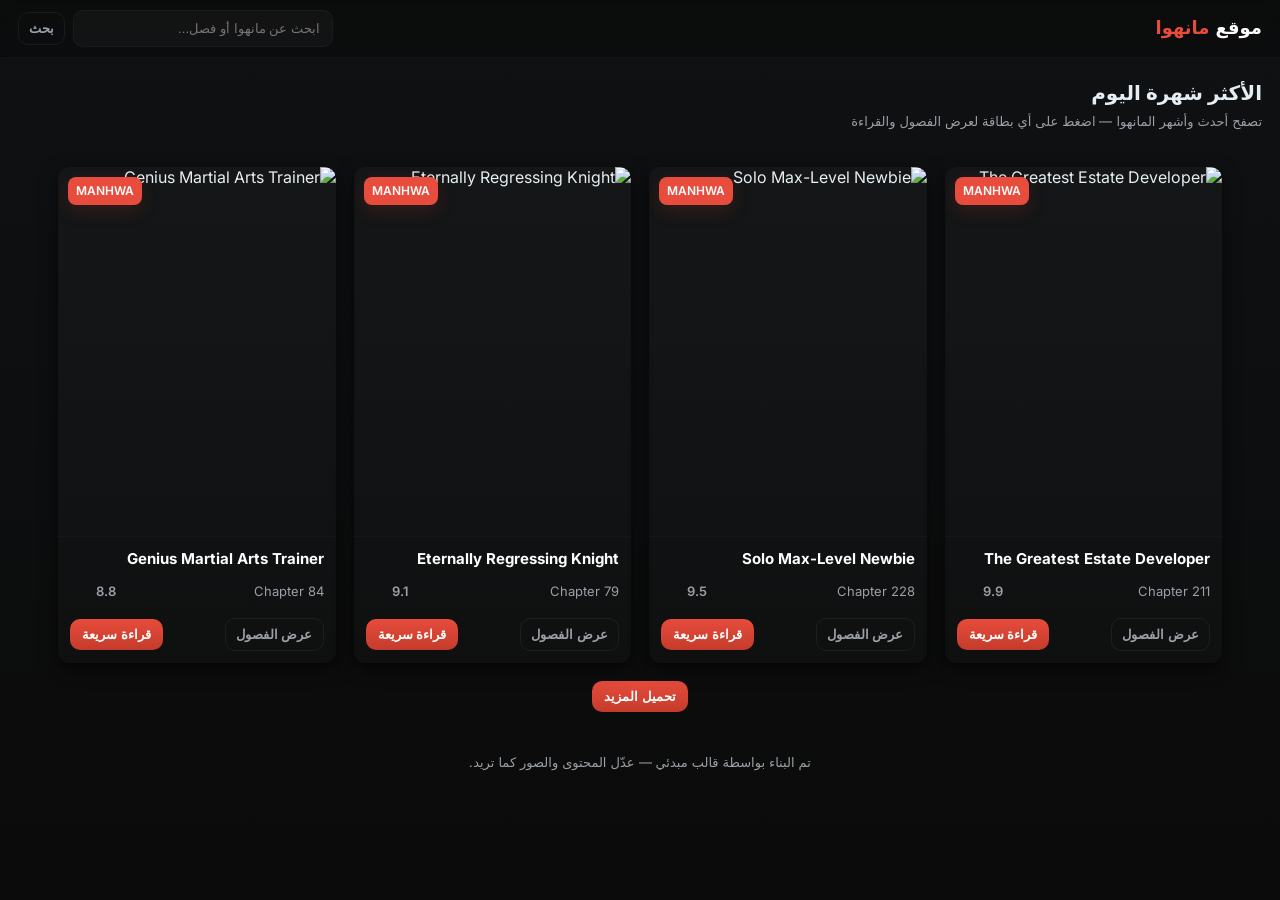
==== index.html @ a272f9aa "Add files via upload" ====
<!DOCTYPE html>
<html lang="ar" dir="rtl">
<head>
  <meta charset="utf-8" />
  <meta name="viewport" content="width=device-width,initial-scale=1" />
  <title>موقع مانهوا - الصفحة الرئيسية</title>

  <!-- Google Font -->
  <link href="https://fonts.googleapis.com/css2?family=Inter:wght@300;400;600;700&display=swap" rel="stylesheet">

  <style>
    :root{
      --bg:#0f1113;
      --card:#141617;
      --muted:#9aa0a6;
      --accent:#e74c3c;
      --accent-dark:#c43b2b;
      --glass: rgba(255,255,255,0.03);
      --radius:12px;
      --gap:18px;
    }
    *{box-sizing:border-box}
    html,body{height:100%}
    body{
      margin:0;
      font-family:Inter, system-ui, "Segoe UI", Roboto, "Helvetica Neue", Arial;
      background:linear-gradient(180deg,var(--bg),#0b0b0b);
      color:#e6eef3;
      -webkit-font-smoothing:antialiased;
      -moz-osx-font-smoothing:grayscale;
      line-height:1.35;
      padding-bottom:40px;
    }

    /* Navbar */
    nav{
      position:sticky;
      top:0;
      z-index:60;
      backdrop-filter: blur(6px);
      background:linear-gradient(180deg, rgba(10,10,10,0.7), rgba(10,10,10,0.55));
      border-bottom:1px solid rgba(255,255,255,0.03);
      padding:10px 18px;
      display:flex;
      align-items:center;
      gap:12px;
    }
    .logo{
      display:flex;
      gap:6px;
      align-items:baseline;
      font-weight:700;
      font-size:18px;
    }
    .logo .white{color:#fff}
    .logo .red{color:var(--accent); margin-left:6px}

    .search-box{
      margin-inline-start:auto;
      display:flex;
      gap:8px;
      align-items:center;
    }
    .search-box input{
      width:260px;
      max-width:40vw;
      background:var(--glass);
      border:1px solid rgba(255,255,255,0.03);
      padding:10px 12px;
      border-radius:10px;
      color:var(--muted);
      outline:none;
    }
    .menu-toggle{
      display:none;
      background:transparent;
      border:0;
      color:var(--muted);
      font-size:18px;
      margin-inline-start:8px;
    }

    /* Header / Hero */
    .hero{
      padding:22px 18px;
    }
    .hero-top{
      display:flex;
      gap:18px;
      align-items:center;
    }
    .hero-title{
      font-size:20px;
      font-weight:700;
    }
    .hero-sub{
      color:var(--muted);
      font-size:13px;
      margin-top:6px;
    }

    /* Grid listing */
    .listing{
      padding:14px 18px;
      max-width:1200px;
      margin-inline:auto;
    }
    .grid{
      display:grid;
      grid-template-columns: repeat(2, 1fr);
      gap:var(--gap);
    }

    @media(min-width:720px){
      .grid{grid-template-columns: repeat(3, 1fr);}
    }
    @media(min-width:1000px){
      .grid{grid-template-columns: repeat(4, 1fr);}
      .search-box input{max-width:26vw}
    }

    .card{
      background:linear-gradient(180deg,var(--card), rgba(255,255,255,0.01));
      border-radius:var(--radius);
      overflow:hidden;
      box-shadow: 0 6px 18px rgba(0,0,0,0.6);
      transition: transform .16s ease, box-shadow .16s ease;
      position:relative;
      min-height:220px;
      display:flex;
      flex-direction:column;
    }
    .card:hover{ transform: translateY(-6px); box-shadow:0 18px 40px rgba(0,0,0,0.7);}

    .cover{
      width:100%;
      aspect-ratio: 3/4;
      object-fit:cover;
      display:block;
      border-bottom:1px solid rgba(255,255,255,0.02);
    }
    .badge{
      position:absolute;
      top:10px;
      left:10px; /* note: rtl so left is visually start */
      background:var(--accent);
      color:#fff;
      font-size:12px;
      padding:6px 8px;
      border-radius:8px;
      font-weight:600;
      box-shadow: 0 6px 18px rgba(196,59,43,0.2);
    }
    .card-body{
      padding:12px;
      display:flex;
      gap:8px;
      flex-direction:column;
      flex:1;
    }
    .title{
      font-size:15px;
      font-weight:700;
      margin:0 0 6px 0;
      color:#fff;
    }
    .meta{
      display:flex;
      gap:8px;
      align-items:center;
      color:var(--muted);
      font-size:13px;
    }

    .stars{
      display:inline-flex;
      gap:3px;
      align-items:center;
    }
    .stars i{color: #f1c40f; font-size:12px}
    .rating-num{color:var(--muted); margin-inline-end:6px; font-weight:600}

    .card-footer{
      display:flex;
      justify-content:space-between;
      align-items:center;
      margin-top:auto;
      gap:8px;
    }
    .btn-small{
      background:transparent;
      border:1px solid rgba(255,255,255,0.06);
      padding:8px 10px;
      border-radius:10px;
      color:var(--muted);
      font-weight:600;
      cursor:pointer;
    }
    .btn-primary{
      background:linear-gradient(180deg,var(--accent), var(--accent-dark));
      color:#fff;
      border:0;
      padding:8px 12px;
      border-radius:10px;
      cursor:pointer;
      font-weight:700;
    }

    /* load more */
    .load-more{
      display:flex;
      justify-content:center;
      margin-top:18px;
    }

    /* modal chapters */
    .modal-backdrop{
      position:fixed;
      inset:0;
      background:rgba(0,0,0,0.6);
      display:flex;
      align-items:center;
      justify-content:center;
      z-index:120;
      visibility:hidden;
      opacity:0;
      transition:opacity .16s ease, visibility .16s;
    }
    .modal-backdrop.open{visibility:visible; opacity:1}
    .modal{
      width:94%;
      max-width:720px;
      background:linear-gradient(180deg, #0f1113, #0b0b0b);
      border-radius:12px;
      padding:18px;
      border:1px solid rgba(255,255,255,0.03);
      box-shadow: 0 20px 50px rgba(0,0,0,0.7);
    }
    .modal h3{margin:0 0 10px 0; font-size:18px}
    .chapters{
      display:grid;
      grid-template-columns: repeat(2, 1fr);
      gap:10px;
      margin-top:10px;
    }
    .chapter{
      padding:10px;
      background:rgba(255,255,255,0.02);
      border-radius:8px;
      display:flex;
      align-items:center;
      justify-content:space-between;
      gap:10px;
      cursor:pointer;
      border:1px solid rgba(255,255,255,0.02);
    }

    /* reader overlay */
    .reader{
      position:fixed;
      inset:0;
      z-index:150;
      background:#000;
      display:flex;
      flex-direction:column;
      visibility:hidden;
      opacity:0;
      transition:opacity .12s ease, visibility .12s;
    }
    .reader.open{visibility:visible; opacity:1}
    .reader .topbar{
      display:flex;
      gap:8px;
      align-items:center;
      padding:10px;
      color:#fff;
      background:linear-gradient(180deg, rgba(0,0,0,0.6), rgba(0,0,0,0.2));
    }
    .reader .pages{
      flex:1;
      display:flex;
      align-items:center;
      justify-content:center;
      padding:10px;
      overflow:auto;
    }
    .reader img{max-width:100%; height:auto; display:block; margin-inline:auto;}

    /* empty state */
    .empty{
      text-align:center;
      color:var(--muted);
      padding:40px 18px;
    }

    footer{
      margin-top:28px;
      color:var(--muted);
      text-align:center;
      font-size:13px;
    }

    /* small responsive tweaks */
    @media(max-width:420px){
      .grid{grid-template-columns: repeat(2, 1fr)}
      .search-box input{display:none}
      .menu-toggle{display:inline-block}
    }
  </style>
</head>
<body>

  <!-- NAV -->
  <nav>
    <div class="logo"><span class="white">موقع</span><span class="red">مانهوا</span></div>

    <div class="search-box" aria-hidden="false">
      <input id="searchInput" placeholder="ابحث عن مانهوا أو فصل..." />
      <button class="btn-small" onclick="applySearch()">بحث</button>
    </div>

    <button class="menu-toggle" onclick="toggleFilters()">≡</button>
  </nav>

  <!-- HERO -->
  <header class="hero">
    <div class="hero-top">
      <div>
        <div class="hero-title">الأكثر شهرة اليوم</div>
        <div class="hero-sub">تصفح أحدث وأشهر المانهوا — اضغط على أي بطاقة لعرض الفصول والقراءة</div>
      </div>
    </div>
  </header>

  <!-- LISTING -->
  <main class="listing" id="listingRoot">
    <section class="grid" id="grid">
      <!-- بطاقات ديناميكية تُضاف بواسطة JS -->
    </section>

    <div class="load-more">
      <button id="loadMoreBtn" class="btn-primary" onclick="loadMore()">تحميل المزيد</button>
    </div>

    <div id="emptyState" class="empty" style="display:none">
      لا توجد نتائج للبحث.
    </div>
  </main>

  <!-- Modal فصول -->
  <div id="modalBackdrop" class="modal-backdrop" onclick="closeModal(event)">
    <div class="modal" role="dialog" aria-modal="true" onclick="event.stopPropagation()">
      <div style="display:flex; justify-content:space-between; align-items:center;">
        <h3 id="modalTitle">فصول السلسلة</h3>
        <button class="btn-small" onclick="closeModal()">إغلاق</button>
      </div>
      <div id="chaptersContainer" class="chapters" style="margin-top:12px">
        <!-- فصول ستظهر هنا -->
      </div>
    </div>
  </div>

  <!-- Reader Overlay -->
  <div id="reader" class="reader" aria-hidden="true">
    <div class="topbar">
      <button class="btn-small" onclick="closeReader()">خروج</button>
      <div id="readerTitle" style="margin-inline-start:12px; font-weight:700"></div>
      <div style="margin-inline-start:auto; color:var(--muted)" id="readerPage"></div>
      <button class="btn-small" id="prevPage" onclick="prevPage()">السابق</button>
      <button class="btn-primary" id="nextPage" onclick="nextPage()">التالي</button>
    </div>
    <div class="pages" id="readerPages">
      <!-- صورة الفصل -->
    </div>
  </div>

  <footer>
    تم البناء بواسطة قالب مبدئي — عدّل المحتوى والصور كما تريد.
  </footer>

  <!-- Script: بيانات وهمية + منطق العرض -->
  <script>
    /* مثال لبيانات مانهوا — استبدل هذه البيانات بما تريد أو اجلبها ديناميكياً من API */
    const mangas = [
      {
        id: 'm1',
        title: 'The Greatest Estate Developer',
        cover: 'https://i.imgur.com/6Z2Q3ZP.jpg', // ضع رابط غلاف
        latest: 'Chapter 211',
        rating: 9.9,
        type: 'MANHWA',
        chapters: [
          { id:'c211', title:'Chapter 211', pages: ['https://i.imgur.com/2Y2Qn6s.jpg']},
          { id:'c210', title:'Chapter 210', pages: ['https://i.imgur.com/2Y2Qn6s.jpg']},
        ]
      },
      {
        id: 'm2',
        title: 'Solo Max-Level Newbie',
        cover: 'https://i.imgur.com/3QqKq4x.jpg',
        latest: 'Chapter 228',
        rating: 9.5,
        type: 'MANHWA',
        chapters: [
          { id:'c228', title:'Chapter 228', pages: ['https://i.imgur.com/2Y2Qn6s.jpg']},
          { id:'c227', title:'Chapter 227', pages: ['https://i.imgur.com/2Y2Qn6s.jpg']},
        ]
      },
      {
        id: 'm3',
        title: 'Eternally Regressing Knight',
        cover: 'https://i.imgur.com/2m2Y4nA.jpg',
        latest: 'Chapter 79',
        rating: 9.1,
        type: 'MANHWA',
        chapters: [
          { id:'c79', title:'Chapter 79', pages: ['https://i.imgur.com/2Y2Qn6s.jpg']},
          { id:'c78', title:'Chapter 78', pages: ['https://i.imgur.com/2Y2Qn6s.jpg']},
        ]
      },
      {
        id: 'm4',
        title: 'Genius Martial Arts Trainer',
        cover: 'https://i.imgur.com/9Kp6a0T.jpg',
        latest: 'Chapter 84',
        rating: 8.8,
        type: 'MANHWA',
        chapters: [
          { id:'c84', title:'Chapter 84', pages: ['https://i.imgur.com/2Y2Qn6s.jpg']},
          { id:'c83', title:'Chapter 83', pages: ['https://i.imgur.com/2Y2Qn6s.jpg']},
        ]
      }
      // أضف المزيد حسب الحاجة
    ];

    // محاكاة صفحة / تحميل المزيد
    let page = 1;
    const perPage = 8; // كم بطاقة في كل تحميل
    const grid = document.getElementById('grid');
    const emptyState = document.getElementById('emptyState');

    // الدالة التي تبني بطاقة HTML لكل مانهوا
    function createCard(m){
      const card = document.createElement('article');
      card.className = 'card';
      card.dataset.id = m.id;

      card.innerHTML = `
        <div style="position:relative">
          <img loading="lazy" class="cover" src="${m.cover}" alt="${escapeHtml(m.title)}">
          <div class="badge">${m.type}</div>
        </div>
        <div class="card-body">
          <h4 class="title">${escapeHtml(m.title)}</h4>
          <div class="meta">
            <div>${m.latest}</div>
            <div style="flex:1"></div>
            <div class="rating-num">${m.rating}</div>
            <div class="stars">${buildStars(m.rating)}</div>
          </div>

          <div class="card-footer" style="margin-top:10px">
            <button class="btn-small" onclick="openChapters('${m.id}')">عرض الفصول</button>
            <button class="btn-primary" onclick="quickRead('${m.id}')">قراءة سريعة</button>
          </div>
        </div>
      `;
      return card;
    }

    // إضافة مجموعة إلى الشبكة
    function render(items, replace=false){
      if(replace) grid.innerHTML = '';
      if(!items || items.length===0){
        emptyState.style.display = 'block';
        return;
      } else {
        emptyState.style.display = 'none';
      }
      items.forEach(it=> grid.appendChild(createCard(it)));
    }

    // تحميل أول دفعة
    function loadInitial(){
      // لو عندك API استخدم fetch هنا؛ الآن نستخدم بيانات محلية
      const start = (page-1)*perPage;
      const chunk = mangas.slice(start, start+perPage);
      render(chunk, page===1);
      page++;
    }

    // زر تحميل المزيد
    function loadMore(){
      const start = (page-1)*perPage;
      const chunk = mangas.slice(start, start+perPage);
      if(chunk.length===0){
        document.getElementById('loadMoreBtn').innerText = 'لا مزيد';
        document.getElementById('loadMoreBtn').disabled = true;
        return;
      }
      render(chunk);
      page++;
    }

    // بحث
    function applySearch(){
      const q = document.getElementById('searchInput').value.trim().toLowerCase();
      if(!q){ grid.innerHTML=''; page=1; loadInitial(); return; }
      const res = mangas.filter(m => m.title.toLowerCase().includes(q) || m.type.toLowerCase().includes(q));
      grid.innerHTML='';
      render(res, true);
    }

    // فتح مودال الفصول
    const modal = document.getElementById('modalBackdrop');
    const chaptersContainer = document.getElementById('chaptersContainer');
    const modalTitle = document.getElementById('modalTitle');

    function openChapters(mId){
      const m = mangas.find(x=>x.id===mId);
      if(!m) return;
      modalTitle.innerText = m.title + ' — الفصول';
      chaptersContainer.innerHTML = '';
      m.chapters.forEach(ch=>{
        const el = document.createElement('div');
        el.className = 'chapter';
        el.innerHTML = `<div style="font-weight:600">${escapeHtml(ch.title)}</div><div style="color:var(--muted)">${ch.pages.length} صفحة</div>`;
        el.onclick = ()=> openReader(m.title, ch);
        chaptersContainer.appendChild(el);
      });
      modal.classList.add('open');
    }
    function closeModal(e){
      modal.classList.remove('open');
    }

    // Quick read (افتح أحدث فصل)
    function quickRead(mId){
      const m = mangas.find(x=>x.id===mId);
      if(!m) return;
      const ch = m.chapters[0]; // أحدث فصل
      openReader(m.title, ch);
    }

    // Reader logic
    const reader = document.getElementById('reader');
    const readerPages = document.getElementById('readerPages');
    const readerTitle = document.getElementById('readerTitle');
    const readerPageText = document.getElementById('readerPage');

    let currentPages = [];
    let currentIndex = 0;

    function openReader(seriesTitle, chapter){
      reader.classList.add('open');
      readerTitle.innerText = `${seriesTitle} — ${chapter.title}`;
      currentPages = chapter.pages || [];
      currentIndex = 0;
      renderPage();
    }
    function closeReader(){
      reader.classList.remove('open');
      readerPages.innerHTML = '';
    }
    function renderPage(){
      readerPages.innerHTML = '';
      if(currentPages.length===0){
        readerPages.innerHTML = `<div style="color:var(--muted);padding:32px">لا توجد صفحات</div>`;
        readerPageText.innerText = '';
        return;
      }
      const url = currentPages[currentIndex];
      const img = document.createElement('img');
      img.src = url;
      img.alt = 'صفحة ' + (currentIndex+1);
      img.loading = 'eager';
      readerPages.appendChild(img);
      readerPageText.innerText = (currentIndex+1) + ' / ' + currentPages.length;
      // السابق/التالي تفعيل/تعطيل
      document.getElementById('prevPage').disabled = currentIndex===0;
      document.getElementById('nextPage').disabled = currentIndex >= currentPages.length-1;
    }
    function nextPage(){
      if(currentIndex < currentPages.length-1){
        currentIndex++;
        renderPage();
      }
    }
    function prevPage(){
      if(currentIndex > 0){
        currentIndex--;
        renderPage();
      }
    }

    // أدوات مساعدة
    function buildStars(rating){
      // rating على مقياس 0-10، نحول لنجوم 5
      const r = Math.round((rating/10)*5);
      let out = '';
      for(let i=0;i<r;i++) out += '<i class="fas fa-star"></i>';
      for(let i=r;i<5;i++) out += '<i class="far fa-star" style="color:rgba(255,255,255,0.07)"></i>';
      return out;
    }

    function escapeHtml(s){
      return String(s).replace(/[&<>"']/g, function(m){ return {'&':'&amp;','<':'&lt;','>':'&gt;','"':'&quot;',"'":'&#39;'}[m];});
    }

    // init
    loadInitial();

    // small helper: close modal on ESC
    document.addEventListener('keydown', (e)=>{
      if(e.key === 'Escape'){ closeModal(); closeReader(); }
    });

    // toggleFilters (زر القائمة الصغير)
    function toggleFilters(){ alert('يمكن إضافة فلاتر / تصنيفات هنا بسهولة — سأبنيها لك إن أحببت.'); }

  </script>

  <!-- Font Awesome (stars/icons) -->
  <script src="https://kit.fontawesome.com/1f0a7f3d0b.js" crossorigin="anonymous"></script>
</body>
</html>
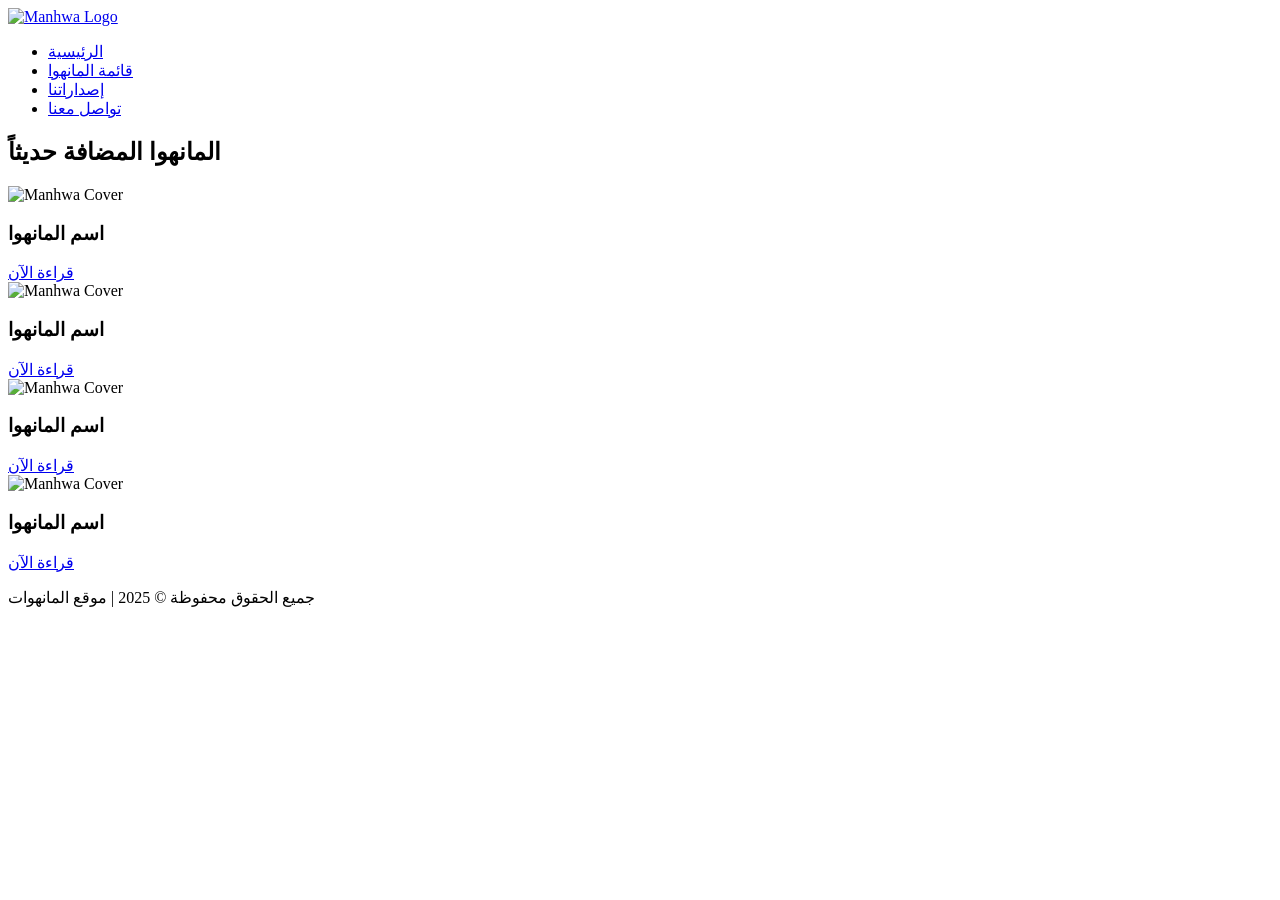
==== commit 3009f641: "Add files via upload" ====
--- a/index.html
+++ b/index.html
@@ -1,626 +1,66 @@
 <!DOCTYPE html>
-<html lang="ar" dir="rtl">
+<html lang="ar">
 <head>
-  <meta charset="utf-8" />
-  <meta name="viewport" content="width=device-width,initial-scale=1" />
-  <title>موقع مانهوا - الصفحة الرئيسية</title>
-
-  <!-- Google Font -->
-  <link href="https://fonts.googleapis.com/css2?family=Inter:wght@300;400;600;700&display=swap" rel="stylesheet">
-
-  <style>
-    :root{
-      --bg:#0f1113;
-      --card:#141617;
-      --muted:#9aa0a6;
-      --accent:#e74c3c;
-      --accent-dark:#c43b2b;
-      --glass: rgba(255,255,255,0.03);
-      --radius:12px;
-      --gap:18px;
-    }
-    *{box-sizing:border-box}
-    html,body{height:100%}
-    body{
-      margin:0;
-      font-family:Inter, system-ui, "Segoe UI", Roboto, "Helvetica Neue", Arial;
-      background:linear-gradient(180deg,var(--bg),#0b0b0b);
-      color:#e6eef3;
-      -webkit-font-smoothing:antialiased;
-      -moz-osx-font-smoothing:grayscale;
-      line-height:1.35;
-      padding-bottom:40px;
-    }
-
-    /* Navbar */
-    nav{
-      position:sticky;
-      top:0;
-      z-index:60;
-      backdrop-filter: blur(6px);
-      background:linear-gradient(180deg, rgba(10,10,10,0.7), rgba(10,10,10,0.55));
-      border-bottom:1px solid rgba(255,255,255,0.03);
-      padding:10px 18px;
-      display:flex;
-      align-items:center;
-      gap:12px;
-    }
-    .logo{
-      display:flex;
-      gap:6px;
-      align-items:baseline;
-      font-weight:700;
-      font-size:18px;
-    }
-    .logo .white{color:#fff}
-    .logo .red{color:var(--accent); margin-left:6px}
-
-    .search-box{
-      margin-inline-start:auto;
-      display:flex;
-      gap:8px;
-      align-items:center;
-    }
-    .search-box input{
-      width:260px;
-      max-width:40vw;
-      background:var(--glass);
-      border:1px solid rgba(255,255,255,0.03);
-      padding:10px 12px;
-      border-radius:10px;
-      color:var(--muted);
-      outline:none;
-    }
-    .menu-toggle{
-      display:none;
-      background:transparent;
-      border:0;
-      color:var(--muted);
-      font-size:18px;
-      margin-inline-start:8px;
-    }
-
-    /* Header / Hero */
-    .hero{
-      padding:22px 18px;
-    }
-    .hero-top{
-      display:flex;
-      gap:18px;
-      align-items:center;
-    }
-    .hero-title{
-      font-size:20px;
-      font-weight:700;
-    }
-    .hero-sub{
-      color:var(--muted);
-      font-size:13px;
-      margin-top:6px;
-    }
-
-    /* Grid listing */
-    .listing{
-      padding:14px 18px;
-      max-width:1200px;
-      margin-inline:auto;
-    }
-    .grid{
-      display:grid;
-      grid-template-columns: repeat(2, 1fr);
-      gap:var(--gap);
-    }
-
-    @media(min-width:720px){
-      .grid{grid-template-columns: repeat(3, 1fr);}
-    }
-    @media(min-width:1000px){
-      .grid{grid-template-columns: repeat(4, 1fr);}
-      .search-box input{max-width:26vw}
-    }
-
-    .card{
-      background:linear-gradient(180deg,var(--card), rgba(255,255,255,0.01));
-      border-radius:var(--radius);
-      overflow:hidden;
-      box-shadow: 0 6px 18px rgba(0,0,0,0.6);
-      transition: transform .16s ease, box-shadow .16s ease;
-      position:relative;
-      min-height:220px;
-      display:flex;
-      flex-direction:column;
-    }
-    .card:hover{ transform: translateY(-6px); box-shadow:0 18px 40px rgba(0,0,0,0.7);}
-
-    .cover{
-      width:100%;
-      aspect-ratio: 3/4;
-      object-fit:cover;
-      display:block;
-      border-bottom:1px solid rgba(255,255,255,0.02);
-    }
-    .badge{
-      position:absolute;
-      top:10px;
-      left:10px; /* note: rtl so left is visually start */
-      background:var(--accent);
-      color:#fff;
-      font-size:12px;
-      padding:6px 8px;
-      border-radius:8px;
-      font-weight:600;
-      box-shadow: 0 6px 18px rgba(196,59,43,0.2);
-    }
-    .card-body{
-      padding:12px;
-      display:flex;
-      gap:8px;
-      flex-direction:column;
-      flex:1;
-    }
-    .title{
-      font-size:15px;
-      font-weight:700;
-      margin:0 0 6px 0;
-      color:#fff;
-    }
-    .meta{
-      display:flex;
-      gap:8px;
-      align-items:center;
-      color:var(--muted);
-      font-size:13px;
-    }
-
-    .stars{
-      display:inline-flex;
-      gap:3px;
-      align-items:center;
-    }
-    .stars i{color: #f1c40f; font-size:12px}
-    .rating-num{color:var(--muted); margin-inline-end:6px; font-weight:600}
-
-    .card-footer{
-      display:flex;
-      justify-content:space-between;
-      align-items:center;
-      margin-top:auto;
-      gap:8px;
-    }
-    .btn-small{
-      background:transparent;
-      border:1px solid rgba(255,255,255,0.06);
-      padding:8px 10px;
-      border-radius:10px;
-      color:var(--muted);
-      font-weight:600;
-      cursor:pointer;
-    }
-    .btn-primary{
-      background:linear-gradient(180deg,var(--accent), var(--accent-dark));
-      color:#fff;
-      border:0;
-      padding:8px 12px;
-      border-radius:10px;
-      cursor:pointer;
-      font-weight:700;
-    }
-
-    /* load more */
-    .load-more{
-      display:flex;
-      justify-content:center;
-      margin-top:18px;
-    }
-
-    /* modal chapters */
-    .modal-backdrop{
-      position:fixed;
-      inset:0;
-      background:rgba(0,0,0,0.6);
-      display:flex;
-      align-items:center;
-      justify-content:center;
-      z-index:120;
-      visibility:hidden;
-      opacity:0;
-      transition:opacity .16s ease, visibility .16s;
-    }
-    .modal-backdrop.open{visibility:visible; opacity:1}
-    .modal{
-      width:94%;
-      max-width:720px;
-      background:linear-gradient(180deg, #0f1113, #0b0b0b);
-      border-radius:12px;
-      padding:18px;
-      border:1px solid rgba(255,255,255,0.03);
-      box-shadow: 0 20px 50px rgba(0,0,0,0.7);
-    }
-    .modal h3{margin:0 0 10px 0; font-size:18px}
-    .chapters{
-      display:grid;
-      grid-template-columns: repeat(2, 1fr);
-      gap:10px;
-      margin-top:10px;
-    }
-    .chapter{
-      padding:10px;
-      background:rgba(255,255,255,0.02);
-      border-radius:8px;
-      display:flex;
-      align-items:center;
-      justify-content:space-between;
-      gap:10px;
-      cursor:pointer;
-      border:1px solid rgba(255,255,255,0.02);
-    }
-
-    /* reader overlay */
-    .reader{
-      position:fixed;
-      inset:0;
-      z-index:150;
-      background:#000;
-      display:flex;
-      flex-direction:column;
-      visibility:hidden;
-      opacity:0;
-      transition:opacity .12s ease, visibility .12s;
-    }
-    .reader.open{visibility:visible; opacity:1}
-    .reader .topbar{
-      display:flex;
-      gap:8px;
-      align-items:center;
-      padding:10px;
-      color:#fff;
-      background:linear-gradient(180deg, rgba(0,0,0,0.6), rgba(0,0,0,0.2));
-    }
-    .reader .pages{
-      flex:1;
-      display:flex;
-      align-items:center;
-      justify-content:center;
-      padding:10px;
-      overflow:auto;
-    }
-    .reader img{max-width:100%; height:auto; display:block; margin-inline:auto;}
-
-    /* empty state */
-    .empty{
-      text-align:center;
-      color:var(--muted);
-      padding:40px 18px;
-    }
-
-    footer{
-      margin-top:28px;
-      color:var(--muted);
-      text-align:center;
-      font-size:13px;
-    }
-
-    /* small responsive tweaks */
-    @media(max-width:420px){
-      .grid{grid-template-columns: repeat(2, 1fr)}
-      .search-box input{display:none}
-      .menu-toggle{display:inline-block}
-    }
-  </style>
+    <meta charset="UTF-8">
+    <meta name="viewport" content="width=device-width, initial-scale=1.0">
+    <title>Manhwa Project</title>
+    <link rel="stylesheet" href="assets/css/style.css">
 </head>
 <body>
 
-  <!-- NAV -->
-  <nav>
-    <div class="logo"><span class="white">موقع</span><span class="red">مانهوا</span></div>
+    <!-- ===== الهيدر ===== -->
+    <header>
+        <div class="logo">
+            <a href="#"><img src="assets/images/logo.png" alt="Manhwa Logo"></a>
+        </div>
+        <nav>
+            <ul>
+                <li><a href="#">الرئيسية</a></li>
+                <li><a href="#">قائمة المانهوا</a></li>
+                <li><a href="#">إصداراتنا</a></li>
+                <li><a href="#">تواصل معنا</a></li>
+            </ul>
+        </nav>
+    </header>
 
-    <div class="search-box" aria-hidden="false">
-      <input id="searchInput" placeholder="ابحث عن مانهوا أو فصل..." />
-      <button class="btn-small" onclick="applySearch()">بحث</button>
+<!-- ===== قائمة المانهوا ===== -->
+<section class="manhwa-section">
+    <h2 class="section-title">المانهوا المضافة حديثاً</h2>
+    <div class="manhwa-grid">
+
+<!-- بطاقة مانهوا -->
+<div class="manhwa-card">
+    <img src="assets/images/sample.jpg" alt="Manhwa Cover">
+    <h3>اسم المانهوا</h3>
+    <a href="pages/manhwa.html" class="btn-read">قراءة الآن</a>
+</div>
+
+        <!-- بطاقة مانهوا -->
+<div class="manhwa-card">
+    <img src="assets/images/sample.jpg" alt="Manhwa Cover">
+    <h3>اسم المانهوا</h3>
+    <a href="pages/manhwa.html" class="btn-read">قراءة الآن</a>
+</div>
+
+        <!-- بطاقة مانهوا -->
+<div class="manhwa-card">
+    <img src="assets/images/sample.jpg" alt="Manhwa Cover">
+    <h3>اسم المانهوا</h3>
+    <a href="pages/manhwa.html" class="btn-read">قراءة الآن</a>
+</div>
+
+        <!-- بطاقة مانهوا -->
+<div class="manhwa-card">
+    <img src="assets/images/sample.jpg" alt="Manhwa Cover">
+    <h3>اسم المانهوا</h3>
+    <a href="pages/manhwa.html" class="btn-read">قراءة الآن</a>
+</div>
+
     </div>
-
-    <button class="menu-toggle" onclick="toggleFilters()">≡</button>
-  </nav>
-
-  <!-- HERO -->
-  <header class="hero">
-    <div class="hero-top">
-      <div>
-        <div class="hero-title">الأكثر شهرة اليوم</div>
-        <div class="hero-sub">تصفح أحدث وأشهر المانهوا — اضغط على أي بطاقة لعرض الفصول والقراءة</div>
-      </div>
-    </div>
-  </header>
-
-  <!-- LISTING -->
-  <main class="listing" id="listingRoot">
-    <section class="grid" id="grid">
-      <!-- بطاقات ديناميكية تُضاف بواسطة JS -->
-    </section>
-
-    <div class="load-more">
-      <button id="loadMoreBtn" class="btn-primary" onclick="loadMore()">تحميل المزيد</button>
-    </div>
-
-    <div id="emptyState" class="empty" style="display:none">
-      لا توجد نتائج للبحث.
-    </div>
-  </main>
-
-  <!-- Modal فصول -->
-  <div id="modalBackdrop" class="modal-backdrop" onclick="closeModal(event)">
-    <div class="modal" role="dialog" aria-modal="true" onclick="event.stopPropagation()">
-      <div style="display:flex; justify-content:space-between; align-items:center;">
-        <h3 id="modalTitle">فصول السلسلة</h3>
-        <button class="btn-small" onclick="closeModal()">إغلاق</button>
-      </div>
-      <div id="chaptersContainer" class="chapters" style="margin-top:12px">
-        <!-- فصول ستظهر هنا -->
-      </div>
-    </div>
-  </div>
-
-  <!-- Reader Overlay -->
-  <div id="reader" class="reader" aria-hidden="true">
-    <div class="topbar">
-      <button class="btn-small" onclick="closeReader()">خروج</button>
-      <div id="readerTitle" style="margin-inline-start:12px; font-weight:700"></div>
-      <div style="margin-inline-start:auto; color:var(--muted)" id="readerPage"></div>
-      <button class="btn-small" id="prevPage" onclick="prevPage()">السابق</button>
-      <button class="btn-primary" id="nextPage" onclick="nextPage()">التالي</button>
-    </div>
-    <div class="pages" id="readerPages">
-      <!-- صورة الفصل -->
-    </div>
-  </div>
-
-  <footer>
-    تم البناء بواسطة قالب مبدئي — عدّل المحتوى والصور كما تريد.
-  </footer>
-
-  <!-- Script: بيانات وهمية + منطق العرض -->
-  <script>
-    /* مثال لبيانات مانهوا — استبدل هذه البيانات بما تريد أو اجلبها ديناميكياً من API */
-    const mangas = [
-      {
-        id: 'm1',
-        title: 'The Greatest Estate Developer',
-        cover: 'https://i.imgur.com/6Z2Q3ZP.jpg', // ضع رابط غلاف
-        latest: 'Chapter 211',
-        rating: 9.9,
-        type: 'MANHWA',
-        chapters: [
-          { id:'c211', title:'Chapter 211', pages: ['https://i.imgur.com/2Y2Qn6s.jpg']},
-          { id:'c210', title:'Chapter 210', pages: ['https://i.imgur.com/2Y2Qn6s.jpg']},
-        ]
-      },
-      {
-        id: 'm2',
-        title: 'Solo Max-Level Newbie',
-        cover: 'https://i.imgur.com/3QqKq4x.jpg',
-        latest: 'Chapter 228',
-        rating: 9.5,
-        type: 'MANHWA',
-        chapters: [
-          { id:'c228', title:'Chapter 228', pages: ['https://i.imgur.com/2Y2Qn6s.jpg']},
-          { id:'c227', title:'Chapter 227', pages: ['https://i.imgur.com/2Y2Qn6s.jpg']},
-        ]
-      },
-      {
-        id: 'm3',
-        title: 'Eternally Regressing Knight',
-        cover: 'https://i.imgur.com/2m2Y4nA.jpg',
-        latest: 'Chapter 79',
-        rating: 9.1,
-        type: 'MANHWA',
-        chapters: [
-          { id:'c79', title:'Chapter 79', pages: ['https://i.imgur.com/2Y2Qn6s.jpg']},
-          { id:'c78', title:'Chapter 78', pages: ['https://i.imgur.com/2Y2Qn6s.jpg']},
-        ]
-      },
-      {
-        id: 'm4',
-        title: 'Genius Martial Arts Trainer',
-        cover: 'https://i.imgur.com/9Kp6a0T.jpg',
-        latest: 'Chapter 84',
-        rating: 8.8,
-        type: 'MANHWA',
-        chapters: [
-          { id:'c84', title:'Chapter 84', pages: ['https://i.imgur.com/2Y2Qn6s.jpg']},
-          { id:'c83', title:'Chapter 83', pages: ['https://i.imgur.com/2Y2Qn6s.jpg']},
-        ]
-      }
-      // أضف المزيد حسب الحاجة
-    ];
-
-    // محاكاة صفحة / تحميل المزيد
-    let page = 1;
-    const perPage = 8; // كم بطاقة في كل تحميل
-    const grid = document.getElementById('grid');
-    const emptyState = document.getElementById('emptyState');
-
-    // الدالة التي تبني بطاقة HTML لكل مانهوا
-    function createCard(m){
-      const card = document.createElement('article');
-      card.className = 'card';
-      card.dataset.id = m.id;
-
-      card.innerHTML = `
-        <div style="position:relative">
-          <img loading="lazy" class="cover" src="${m.cover}" alt="${escapeHtml(m.title)}">
-          <div class="badge">${m.type}</div>
-        </div>
-        <div class="card-body">
-          <h4 class="title">${escapeHtml(m.title)}</h4>
-          <div class="meta">
-            <div>${m.latest}</div>
-            <div style="flex:1"></div>
-            <div class="rating-num">${m.rating}</div>
-            <div class="stars">${buildStars(m.rating)}</div>
-          </div>
-
-          <div class="card-footer" style="margin-top:10px">
-            <button class="btn-small" onclick="openChapters('${m.id}')">عرض الفصول</button>
-            <button class="btn-primary" onclick="quickRead('${m.id}')">قراءة سريعة</button>
-          </div>
-        </div>
-      `;
-      return card;
-    }
-
-    // إضافة مجموعة إلى الشبكة
-    function render(items, replace=false){
-      if(replace) grid.innerHTML = '';
-      if(!items || items.length===0){
-        emptyState.style.display = 'block';
-        return;
-      } else {
-        emptyState.style.display = 'none';
-      }
-      items.forEach(it=> grid.appendChild(createCard(it)));
-    }
-
-    // تحميل أول دفعة
-    function loadInitial(){
-      // لو عندك API استخدم fetch هنا؛ الآن نستخدم بيانات محلية
-      const start = (page-1)*perPage;
-      const chunk = mangas.slice(start, start+perPage);
-      render(chunk, page===1);
-      page++;
-    }
-
-    // زر تحميل المزيد
-    function loadMore(){
-      const start = (page-1)*perPage;
-      const chunk = mangas.slice(start, start+perPage);
-      if(chunk.length===0){
-        document.getElementById('loadMoreBtn').innerText = 'لا مزيد';
-        document.getElementById('loadMoreBtn').disabled = true;
-        return;
-      }
-      render(chunk);
-      page++;
-    }
-
-    // بحث
-    function applySearch(){
-      const q = document.getElementById('searchInput').value.trim().toLowerCase();
-      if(!q){ grid.innerHTML=''; page=1; loadInitial(); return; }
-      const res = mangas.filter(m => m.title.toLowerCase().includes(q) || m.type.toLowerCase().includes(q));
-      grid.innerHTML='';
-      render(res, true);
-    }
-
-    // فتح مودال الفصول
-    const modal = document.getElementById('modalBackdrop');
-    const chaptersContainer = document.getElementById('chaptersContainer');
-    const modalTitle = document.getElementById('modalTitle');
-
-    function openChapters(mId){
-      const m = mangas.find(x=>x.id===mId);
-      if(!m) return;
-      modalTitle.innerText = m.title + ' — الفصول';
-      chaptersContainer.innerHTML = '';
-      m.chapters.forEach(ch=>{
-        const el = document.createElement('div');
-        el.className = 'chapter';
-        el.innerHTML = `<div style="font-weight:600">${escapeHtml(ch.title)}</div><div style="color:var(--muted)">${ch.pages.length} صفحة</div>`;
-        el.onclick = ()=> openReader(m.title, ch);
-        chaptersContainer.appendChild(el);
-      });
-      modal.classList.add('open');
-    }
-    function closeModal(e){
-      modal.classList.remove('open');
-    }
-
-    // Quick read (افتح أحدث فصل)
-    function quickRead(mId){
-      const m = mangas.find(x=>x.id===mId);
-      if(!m) return;
-      const ch = m.chapters[0]; // أحدث فصل
-      openReader(m.title, ch);
-    }
-
-    // Reader logic
-    const reader = document.getElementById('reader');
-    const readerPages = document.getElementById('readerPages');
-    const readerTitle = document.getElementById('readerTitle');
-    const readerPageText = document.getElementById('readerPage');
-
-    let currentPages = [];
-    let currentIndex = 0;
-
-    function openReader(seriesTitle, chapter){
-      reader.classList.add('open');
-      readerTitle.innerText = `${seriesTitle} — ${chapter.title}`;
-      currentPages = chapter.pages || [];
-      currentIndex = 0;
-      renderPage();
-    }
-    function closeReader(){
-      reader.classList.remove('open');
-      readerPages.innerHTML = '';
-    }
-    function renderPage(){
-      readerPages.innerHTML = '';
-      if(currentPages.length===0){
-        readerPages.innerHTML = `<div style="color:var(--muted);padding:32px">لا توجد صفحات</div>`;
-        readerPageText.innerText = '';
-        return;
-      }
-      const url = currentPages[currentIndex];
-      const img = document.createElement('img');
-      img.src = url;
-      img.alt = 'صفحة ' + (currentIndex+1);
-      img.loading = 'eager';
-      readerPages.appendChild(img);
-      readerPageText.innerText = (currentIndex+1) + ' / ' + currentPages.length;
-      // السابق/التالي تفعيل/تعطيل
-      document.getElementById('prevPage').disabled = currentIndex===0;
-      document.getElementById('nextPage').disabled = currentIndex >= currentPages.length-1;
-    }
-    function nextPage(){
-      if(currentIndex < currentPages.length-1){
-        currentIndex++;
-        renderPage();
-      }
-    }
-    function prevPage(){
-      if(currentIndex > 0){
-        currentIndex--;
-        renderPage();
-      }
-    }
-
-    // أدوات مساعدة
-    function buildStars(rating){
-      // rating على مقياس 0-10، نحول لنجوم 5
-      const r = Math.round((rating/10)*5);
-      let out = '';
-      for(let i=0;i<r;i++) out += '<i class="fas fa-star"></i>';
-      for(let i=r;i<5;i++) out += '<i class="far fa-star" style="color:rgba(255,255,255,0.07)"></i>';
-      return out;
-    }
-
-    function escapeHtml(s){
-      return String(s).replace(/[&<>"']/g, function(m){ return {'&':'&amp;','<':'&lt;','>':'&gt;','"':'&quot;',"'":'&#39;'}[m];});
-    }
-
-    // init
-    loadInitial();
-
-    // small helper: close modal on ESC
-    document.addEventListener('keydown', (e)=>{
-      if(e.key === 'Escape'){ closeModal(); closeReader(); }
-    });
-
-    // toggleFilters (زر القائمة الصغير)
-    function toggleFilters(){ alert('يمكن إضافة فلاتر / تصنيفات هنا بسهولة — سأبنيها لك إن أحببت.'); }
-
-  </script>
-
-  <!-- Font Awesome (stars/icons) -->
-  <script src="https://kit.fontawesome.com/1f0a7f3d0b.js" crossorigin="anonymous"></script>
+</section>
+<!-- ===== الفوتر ===== -->
+<footer>
+    <p>جميع الحقوق محفوظة © 2025 | موقع المانهوات</p>
+</footer>
 </body>
 </html>
